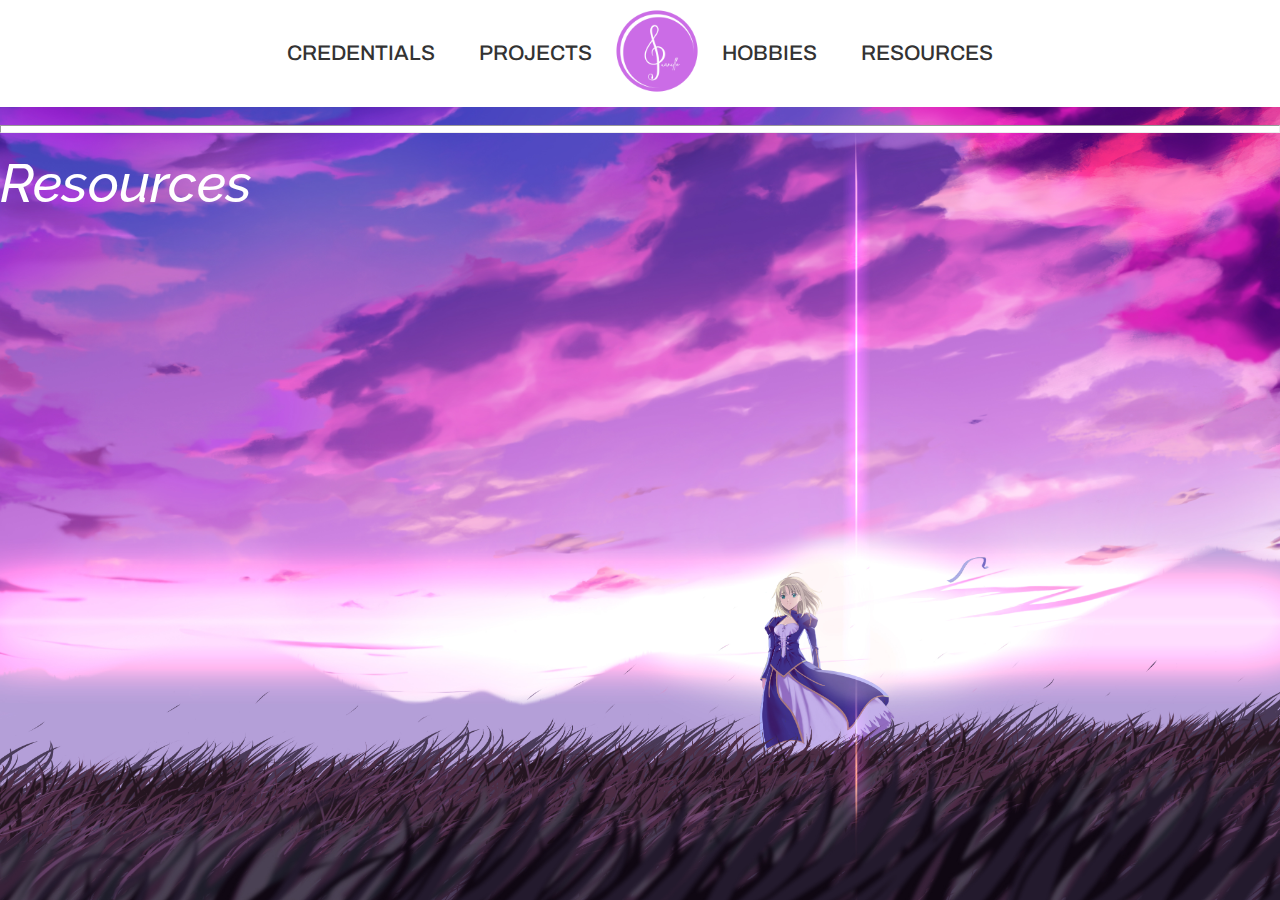
==== ci4/public/resources.html @ 9c223494 "Imported Personal Web Page" ====
<!DOCTYPE html>
<html lang="en">
<head>
    <meta charset="UTF-8">
    <meta http-equiv="X-UA-Compatible" content="IE=edge">
    <meta name="viewport" content="width=device-width, initial-scale=1.0">
    <link rel="stylesheet" href="style.css">
    <meta name="description" content="This webpage is a compilation of everything about Gabrielle Jonathan Juanillo">
    <title>Juanillo | Who am I?</title>
    <link rel="preconnect" href="https://fonts.googleapis.com">
    <link rel="preconnect" href="https://fonts.gstatic.com" crossorigin>
    <link href="https://fonts.googleapis.com/css2?family=Raleway:wght@300&display=swap" rel="stylesheet">
    <link rel="preconnect" href="https://fonts.googleapis.com">
    <link rel="preconnect" href="https://fonts.gstatic.com" crossorigin>
    <link href="https://fonts.googleapis.com/css2?family=Archivo&display=swap" rel="stylesheet">
    <link rel="icon" href="Pictures/Juanillo.png">
</head>
<body>
    <div class="navigation">
        <header>
            <nav>
                <ul>
                    <li><a href="credentials.html">CREDENTIALS</a></li>
                    <li><a href="projects.html">PROJECTS</a></li>
                </ul>
            </nav>
            <a href="index.html"><img class="naviLogo" src="Pictures/Juanillo.png" alt="Portfolio Logo" title="Home - Juanillo" width="90" height="90"></a>
            <nav>
                <ul>
                    <li><a href="hobbies.html">HOBBIES</a></li>
                    <li><a href="resources.html">RESOURCES</a></li>
                </ul>
            </nav>
        </header>
        <br>
        <hr class="hr1">
    </div>

    <br>

    <div class="content">

    <h1>Resources</h1>
        
    <!-- <img class="pfp" src="Pictures/Pfp.jpg" alt="Profile Picture" title="Profile Picture" width="500" height="500"> -->
    <!-- <a class="contact" href="#"><button>Reach me out!</button></a> -->
        
    </div>
</body>
</html>
---- ci4/public/style.css ----
/* Minimalistic Text font-family: 'Raleway', sans-serif; */
/* Navigation Font: font-family: 'Archivo', sans-serif; */

body {
    background-image: url(Pictures/BgImg.jpg);
    background-size: cover;
}

* {
    box-sizing: border-box;
    margin: 0;
    padding: 0;
    color: white;
}

li, a, button {
    font-family: 'Archivo', sans-serif;
    font-weight: 500;
    font-size: 21px;
    color: rgb(51, 51, 51);
    text-decoration: none;
}

header{
    padding: 0.5vw 5vw;
    background-color: white;
    display: flex;
    justify-content: center;
    align-items: center;
}
.naviLogo {
    cursor: pointer;
}

.navigation {
    list-style: none;
}

.navigation li {
    display: inline-block;
    padding: 0px 20px;
}

.navigation li a {
    transition: all 0.5s ease 0s;
}

.navigation .contact {
    position: absolute;
    left: 80%;
}

.navigation li a:hover {
    color: rgba(201, 30, 201, 1);

}

.ctsButton {
    padding: 9px 30px;
    background-color: rgba(201, 30, 201, 0);
    border-style: calc();
    border-color: rgb(73, 73, 73);
    border-radius: 2px;
    cursor: pointer;
    transition: all 0.5s ease 0s;
    color: rgb(73, 73, 73);
}

.ctsButton:hover {
    background-color: rgba(201, 30, 201, 0.6);
    border-color: White;
    color: white;
}

.hr1 {
    padding: 3px;
    background-color: white;
}

.intro {
    display: flex;
    align-items: center;
    justify-content: center;
    margin: 0 auto;
    max-width: 1080px;
    padding-top: 100px;
    padding-bottom: 100px;
}

.learnMore {
    position: absolute;
    Left: 45%;
    top: 60%;
}

.learnButton {
    cursor: pointer;
    padding: 10px 10px;
    background-color: rgba(255, 255, 255, 0);
    border: none;
    color: white;
    font-size: 24px;
}

.learnButton:hover {
    cursor: pointer;
    color:  rgba(201, 30, 201, 0.6);
}

.pfp {
    border-radius: 50%;
}

h1 {
    font-family: 'Raleway', sans-serif;
    font-weight: 500;
    font-size: 54px;
    font-style: italic;
    color: rgb(255, 255, 255);
    padding-right: 75px;
}

.subquote2 {
    position: absolute;
    font-family: 'Raleway', sans-serif;
    font-size: 32px;
    font-weight: 500;
    left: 22%;
    top: 36%;
    color: white;
}

.subquote {
    position: absolute;
    font-family: 'Raleway', sans-serif;
    font-weight: 600;
    left: 22%;
    top: 57%;
    color: white;
}

.subsec {
    background-color: white;
    padding: 80px 200px;
    margin-bottom: 500px;
    color: black;
}

.background {
    background-color: white;
    padding: 50px 200px;
}

h2 {
    font-weight: 700;
    font-size: 47px;
}

h3 {
    font-weight: 600;
    font-size: 28px;
}

h4 {
    font-weight: 700;
    font-size: 21px;
}

h5 {
    font-weight: 500;
    font-size: 18px;
}

p {
    color:black;
    font-family: 'Raleway', sans-serif;
    font-size: 18px;
}

.introduction {
    font-size: 24px;
    margin: 100px;
}

.pfp2 {
    border-radius: 50%;
    display: block;
    margin: auto;
}

h2, h3, h4, h5 {
    color:black;
    font-family: 'Raleway', sans-serif;
}

footer {
    background-color: rgb(201, 30, 201);
}
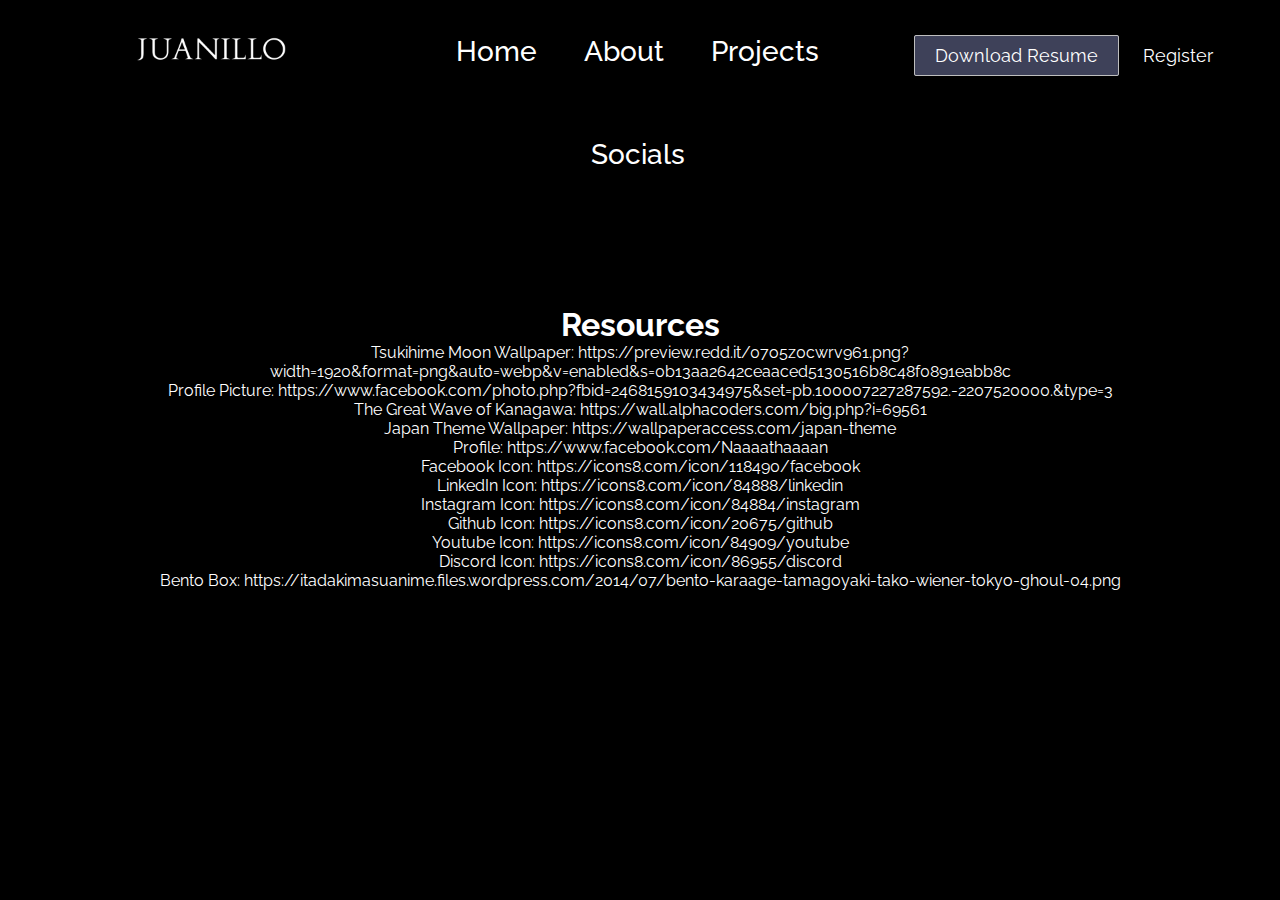
==== commit 0b137cbe: "CI Public Update" ====
--- a/ci4/public/resources.html
+++ b/ci4/public/resources.html
@@ -1,50 +1,67 @@
 <!DOCTYPE html>
 <html lang="en">
 <head>
+    <!-- Meta Tags -->
     <meta charset="UTF-8">
     <meta http-equiv="X-UA-Compatible" content="IE=edge">
     <meta name="viewport" content="width=device-width, initial-scale=1.0">
+    <!-- Import CSS -->
     <link rel="stylesheet" href="style.css">
+    <!-- Import JavaScript -->
+    <script defer src="app.js"></script>
+    <!-- Page Details-->
+    <title>Juanillo | Analyst</title>
     <meta name="description" content="This webpage is a compilation of everything about Gabrielle Jonathan Juanillo">
-    <title>Juanillo | Who am I?</title>
+    <link rel="icon" href="Pictures/Juanillo.png">
+    <!-- Import Font Styles -->
     <link rel="preconnect" href="https://fonts.googleapis.com">
     <link rel="preconnect" href="https://fonts.gstatic.com" crossorigin>
     <link href="https://fonts.googleapis.com/css2?family=Raleway:wght@300&display=swap" rel="stylesheet">
     <link rel="preconnect" href="https://fonts.googleapis.com">
     <link rel="preconnect" href="https://fonts.gstatic.com" crossorigin>
     <link href="https://fonts.googleapis.com/css2?family=Archivo&display=swap" rel="stylesheet">
+    <link rel="preconnect" href="https://fonts.googleapis.com">
+    <link rel="preconnect" href="https://fonts.gstatic.com" crossorigin>
+    <link href="https://fonts.googleapis.com/css2?family=Playfair+Display&display=swap" rel="stylesheet">
     <link rel="icon" href="Pictures/Juanillo.png">
 </head>
+</head>
 <body>
-    <div class="navigation">
-        <header>
-            <nav>
-                <ul>
-                    <li><a href="credentials.html">CREDENTIALS</a></li>
-                    <li><a href="projects.html">PROJECTS</a></li>
-                </ul>
-            </nav>
-            <a href="index.html"><img class="naviLogo" src="Pictures/Juanillo.png" alt="Portfolio Logo" title="Home - Juanillo" width="90" height="90"></a>
-            <nav>
-                <ul>
-                    <li><a href="hobbies.html">HOBBIES</a></li>
-                    <li><a href="resources.html">RESOURCES</a></li>
-                </ul>
-            </nav>
-        </header>
-        <br>
-        <hr class="hr1">
+    <!-- Navigation Bar -->
+    <header>
+        <div class="logo">
+            <a href="index.html"><img src="Pictures/Juanillo-logo.png" alt="JUANILLO" title="Home" height="50"></a>
+        </div>
+        <div class="navi">
+            <ul>
+                <li><a href="index.html">Home</a></li>
+                <li><a href="#about-s">About</a></li>
+                <li><a href="#projects-s">Projects</a></li>
+                <li><a href="#socials-s">Socials</a></li>
+            </ul>
+        </div>
+        <div class="contact">
+            <a ref="#" class="resume">Download Resume</a>
+            <a ref="#" class="register">Register</a>            
+        </div>
+    </header>
+    
+    <div class="resources">
+        <div class="resources-content">
+            <h1>Resources</h1>
+            <p>Tsukihime Moon Wallpaper: https://preview.redd.it/07o5z0cwrv961.png?width=1920&format=png&auto=webp&v=enabled&s=0b13aa2642ceaaced5130516b8c48f0891eabb8c</p>
+            <p>Profile Picture: https://www.facebook.com/photo.php?fbid=2468159103434975&set=pb.100007227287592.-2207520000.&type=3</p>
+            <p> The Great Wave of Kanagawa: https://wall.alphacoders.com/big.php?i=69561 </p>
+			<p> Japan Theme Wallpaper: https://wallpaperaccess.com/japan-theme </p>
+			<p> Profile: https://www.facebook.com/Naaaathaaaan </p>
+			<p> Facebook Icon: https://icons8.com/icon/118490/facebook</p>
+			<p> LinkedIn Icon: https://icons8.com/icon/84888/linkedin</p>
+			<p> Instagram Icon: https://icons8.com/icon/84884/instagram</p>
+			<p> Github Icon: https://icons8.com/icon/20675/github</p>
+			<p> Youtube Icon: https://icons8.com/icon/84909/youtube</p>
+			<p> Discord Icon: https://icons8.com/icon/86955/discord </p>
+			<p> Bento Box: https://itadakimasuanime.files.wordpress.com/2014/07/bento-karaage-tamagoyaki-tako-wiener-tokyo-ghoul-04.png </p>
+            
+        </div>
     </div>
-
-    <br>
-
-    <div class="content">
-
-    <h1>Resources</h1>
-        
-    <!-- <img class="pfp" src="Pictures/Pfp.jpg" alt="Profile Picture" title="Profile Picture" width="500" height="500"> -->
-    <!-- <a class="contact" href="#"><button>Reach me out!</button></a> -->
-        
-    </div>
-</body>
 </html>--- a/ci4/public/style.css
+++ b/ci4/public/style.css
@@ -1,198 +1,346 @@
-/* Minimalistic Text font-family: 'Raleway', sans-serif; */
-/* Navigation Font: font-family: 'Archivo', sans-serif; */
-
-body {
-    background-image: url(Pictures/BgImg.jpg);
-    background-size: cover;
-}
-
+/* Rewrite Defaults */
+html {
+    scroll-behavior: smooth;
+}
 * {
     box-sizing: border-box;
     margin: 0;
     padding: 0;
     color: white;
-}
-
-li, a, button {
-    font-family: 'Archivo', sans-serif;
+    font-family: 'Raleway', sans-serif;
+}
+
+a {
+    text-decoration: none;
+}
+
+/* Body/Content Style */
+body {
+    background-image: url(Pictures/Juanillo-bg.png);
+    background-color: black;
+    background-repeat: no-repeat;
+    background-size: contain;
+    background-attachment: fixed;
+    background-position: right;
+    overflow-x: hidden;
+}
+header{
+    height: max-content;
+    position: sticky;
+    top: 0;
+}
+
+/* Header Divs Default Style */
+.logo, .contact, .navi, ul, li{
+    display: inline-block;
+}
+
+.logo, .navi, .contact {
+    width: 33%;
+    text-align: center;
+    vertical-align: top;
+}
+
+/* Header style */
+.logo {
+    margin: 25px 0;
+}
+
+.navi {
+    font-family: 'Raleway', sans-serif;
     font-weight: 500;
-    font-size: 21px;
+    font-size: 28px;
     color: rgb(51, 51, 51);
     text-decoration: none;
 }
-
-header{
-    padding: 0.5vw 5vw;
+li {
+    margin: 20px 0;
+    padding: 15px 20px;
+}
+
+li:hover{
     background-color: white;
+    color:black;
+    cursor: pointer;
+    transition: all 0.7s ease 0s;
+
+}
+.contact{
+    margin-top: 45px;
+}
+.resume{
+    font-family: 'Raleway', sans-serif;
+    font-size: 18px;
+    padding: 9px 20px;
+    background-color: #3e4159;
+    border-style: solid;
+    border-width: 1px;
+    border-color: rgb(190, 190, 190);
+    border-radius: 2px;
+    cursor: pointer;
+    transition: all 0.3s ease 0s;
+    color: white;
+    margin-right: 20px;
+}
+.register {
+    font-family: 'Raleway', sans-serif;
+    font-size: 18px;
+    cursor: pointer;
+}
+.resume:hover {
+    color: rgb(152, 148, 148);
+}
+.register:hover {
+    color: #8e6b33;
+}
+
+/* Landing Page Section Style */
+.landing-page-left, .landing-page-middle, .landing-page-right {
+    height: 100vh;
+}
+.landing-page-left{
+    width: 5%;
+    display: inline-block;
+    vertical-align: top;
+}
+.landing-page-middle{
+    width: 60%;
+    display: inline-block;
+    vertical-align: top;
+    text-align: center;
+}
+.landing-page-right{
+    width: 34%;
+    display: inline-block;
+    text-align: end;
+}
+
+/* Introduction */
+.intro {
+    display: inline-block;
+    vertical-align: middle;
+    margin: 20% 0;
+    transition: all 0.7s ease 0s;
+    text-align: left;
+}
+.subquote1,.subquote2, .subquote3 {
+    font-family: 'Playfair Display', serif;
+    font-weight: 400;
+    word-spacing: 3px;
+}
+.subquote1 {
+    font-size: 48px;
+    color: #8e6b33;
+    text-shadow: rgb(92, 89, 89) 2px 2px;
+}
+.subquote2 {
+    font-size: 28px;
+}
+.subquote3 {
+    font-size: 21px;
+}
+.hire-me{
+    font-size: 21px;
+    margin-top: 40px;
+    padding: 10px 20px;
+    background-color: #3e4159;
+    border: solid 1px;
+    border-style: calc();
+    border-color: rgb(120, 117, 117);
+    border-radius: 2px;
+    cursor: pointer;
+    transition: all 1s ease 0s;
+    color: rgb(255, 255, 255);
+}
+/* Tools Style */
+.tools {
+    margin: 100% 20px;
+    transition: all 1s ease 0s;
+}
+
+/* About */
+.details {
+    width: 45%;
+    display: inline-block;
+    vertical-align: top;
+}
+.skills {
+    width: 45%;
+    display: inline-block;
+}
+
+/* Skills Design */
+.skill-tools {
+    display: block;
+    margin: auto;
+}
+
+/* Project Slides */
+.slider-page {
+    width: 60%;
+    vertical-align: top;
     display: flex;
+    flex-direction: column;
     justify-content: center;
     align-items: center;
-}
-.naviLogo {
-    cursor: pointer;
-}
-
-.navigation {
-    list-style: none;
-}
-
-.navigation li {
-    display: inline-block;
-    padding: 0px 20px;
-}
-
-.navigation li a {
-    transition: all 0.5s ease 0s;
-}
-
-.navigation .contact {
+    margin: 50vh 0;
+}
+.img-slider {
+    position: relative;
+    width: 800px;
+    height: 500px;
+    margin: 10px;
+}
+.img-slider .slide {
+    z-index: 1;
     position: absolute;
-    left: 80%;
-}
-
-.navigation li a:hover {
-    color: rgba(201, 30, 201, 1);
-
-}
-
-.ctsButton {
-    padding: 9px 30px;
-    background-color: rgba(201, 30, 201, 0);
-    border-style: calc();
-    border-color: rgb(73, 73, 73);
-    border-radius: 2px;
-    cursor: pointer;
-    transition: all 0.5s ease 0s;
-    color: rgb(73, 73, 73);
-}
-
-.ctsButton:hover {
-    background-color: rgba(201, 30, 201, 0.6);
-    border-color: White;
-    color: white;
-}
-
-.hr1 {
-    padding: 3px;
-    background-color: white;
-}
-
-.intro {
+    width: 100%;
+    clip-path: circle(0% at 0 50%);
+}
+.img-slider .slide.active {
+    clip-path: circle(150% at 0 50%);
+    transition: 2s;
+    transition-property: clip-path;
+}
+.img-slider .slide img{
+    z-index: 1;
+    width: 100%;
+    border-radius: 5px;
+}
+.img-slider .slide .info {
+    position: absolute;
+    top: 0;
+    padding: 15px 30px;
+}
+.img-slider .slide .info h2 {
+    color: #fff;
+    font-size: 45px;
+    text-transform: uppercase;
+    font-weight: 800;
+    letter-spacing: 2px;
+}
+.img-slider .slide .info p {
+    color: #fff;
+    background: rgba(0,0,0,0.1);
+    font-size: 16px;
+    width: 60%;
+    padding: 10px;
+    border-radius: 4px;
+}
+.img-slider .slide-navigation {
+    z-index: 2;
+    position: absolute;
     display: flex;
-    align-items: center;
-    justify-content: center;
-    margin: 0 auto;
-    max-width: 1080px;
-    padding-top: 100px;
-    padding-bottom: 100px;
-}
-
-.learnMore {
-    position: absolute;
-    Left: 45%;
-    top: 60%;
-}
-
-.learnButton {
-    cursor: pointer;
-    padding: 10px 10px;
-    background-color: rgba(255, 255, 255, 0);
-    border: none;
-    color: white;
-    font-size: 24px;
-}
-
-.learnButton:hover {
-    cursor: pointer;
-    color:  rgba(201, 30, 201, 0.6);
-}
-
-.pfp {
+    bottom: 30px;
+    left: 50%;
+    transform: translateX(-50%);
+}
+.img-slider .slide-navigation .btn {
+    background: rgba(255, 255 , 255, 0.5);
+    width: 12px;
+    height: 12px;
+    margin: 10px;
     border-radius: 50%;
-}
-
-h1 {
-    font-family: 'Raleway', sans-serif;
-    font-weight: 500;
-    font-size: 54px;
-    font-style: italic;
-    color: rgb(255, 255, 255);
-    padding-right: 75px;
-}
-
-.subquote2 {
-    position: absolute;
-    font-family: 'Raleway', sans-serif;
-    font-size: 32px;
-    font-weight: 500;
-    left: 22%;
-    top: 36%;
-    color: white;
-}
-
-.subquote {
-    position: absolute;
-    font-family: 'Raleway', sans-serif;
-    font-weight: 600;
-    left: 22%;
-    top: 57%;
-    color: white;
-}
-
-.subsec {
-    background-color: white;
-    padding: 80px 200px;
-    margin-bottom: 500px;
-    color: black;
-}
-
-.background {
-    background-color: white;
-    padding: 50px 200px;
-}
-
-h2 {
-    font-weight: 700;
-    font-size: 47px;
-}
-
-h3 {
-    font-weight: 600;
-    font-size: 28px;
-}
-
-h4 {
-    font-weight: 700;
-    font-size: 21px;
-}
-
-h5 {
-    font-weight: 500;
-    font-size: 18px;
-}
-
-p {
-    color:black;
-    font-family: 'Raleway', sans-serif;
-    font-size: 18px;
-}
-
-.introduction {
-    font-size: 24px;
-    margin: 100px;
-}
-
-.pfp2 {
-    border-radius: 50%;
+    cursor: pointer;
+}
+.img-slider .slide-navigation .btn.active{
+    background: #8e6b33;
+    box-shadow: 0 0 2px rgba(0,0,0, 0.5);
+}
+
+@media (max-width: 820px) {
+    .img-slider{
+        width: 600px;
+        height: 375px;
+    }
+
+    .img-slider .slide .info {
+        padding: 10px 25px;
+
+    }
+    .img-slider .slide .info h2 {
+        font-size: 35px; 
+    }
+    .img-slider .slide .info p {
+        width: 70%;
+        font-size: 15px;
+    }
+    .img-slider .slide-navigation {
+        bottom: 25px;
+    }
+    .img-slider .slide-navigation .btn {
+        width: 10px;
+        height: 10px;
+        margin: 8px;
+    }
+}
+@media (max-width: 620px) {
+    .img-slider{
+        width: 400px;
+        height: 250px;
+    }
+
+    .img-slider .slide .info {
+        padding: 10px 20px;
+
+    }
+    .img-slider .slide .info h2 {
+        font-size: 30px; 
+    }
+    .img-slider .slide .info p {
+        width: 80%;
+        font-size: 13px;
+    }
+    .img-slider .slide-navigation {
+        bottom: 15px;
+    }
+    .img-slider .slide-navigation .btn {
+        width: 8px;
+        height: 8px;
+        margin: 6px;
+    }
+}
+
+/* Socials */
+.icons {
+    display: inline-block;
+    border-radius: 50px;
+    padding: 70px 140px;
+    margin: 50px 0;
+    background-color: #3e4159;
+    letter-spacing: 20px;
+}
+
+.icon:hover{
+    height:100px;
+    transition: all 1s ease 0s;
+}
+
+#about-s{
+    scroll-margin: 100px;
+}
+
+#projects-s, #socials-s{
+    scroll-margin: 250px;
+}
+
+footer {
+    text-align: center;
+}
+
+.section{
+    transform: translateX(400%);
+    transition: transform 1s ease;
+}
+.section:nth-of-type(even){
+    transform: translateX(-400%);
+}
+.section.show{
+    transform: translateX(0);
+}
+
+.resources {
+    padding: 100px;
     display: block;
-    margin: auto;
-}
-
-h2, h3, h4, h5 {
-    color:black;
-    font-family: 'Raleway', sans-serif;
-}
-
-footer {
-    background-color: rgb(201, 30, 201);
+    text-align: center;
 }